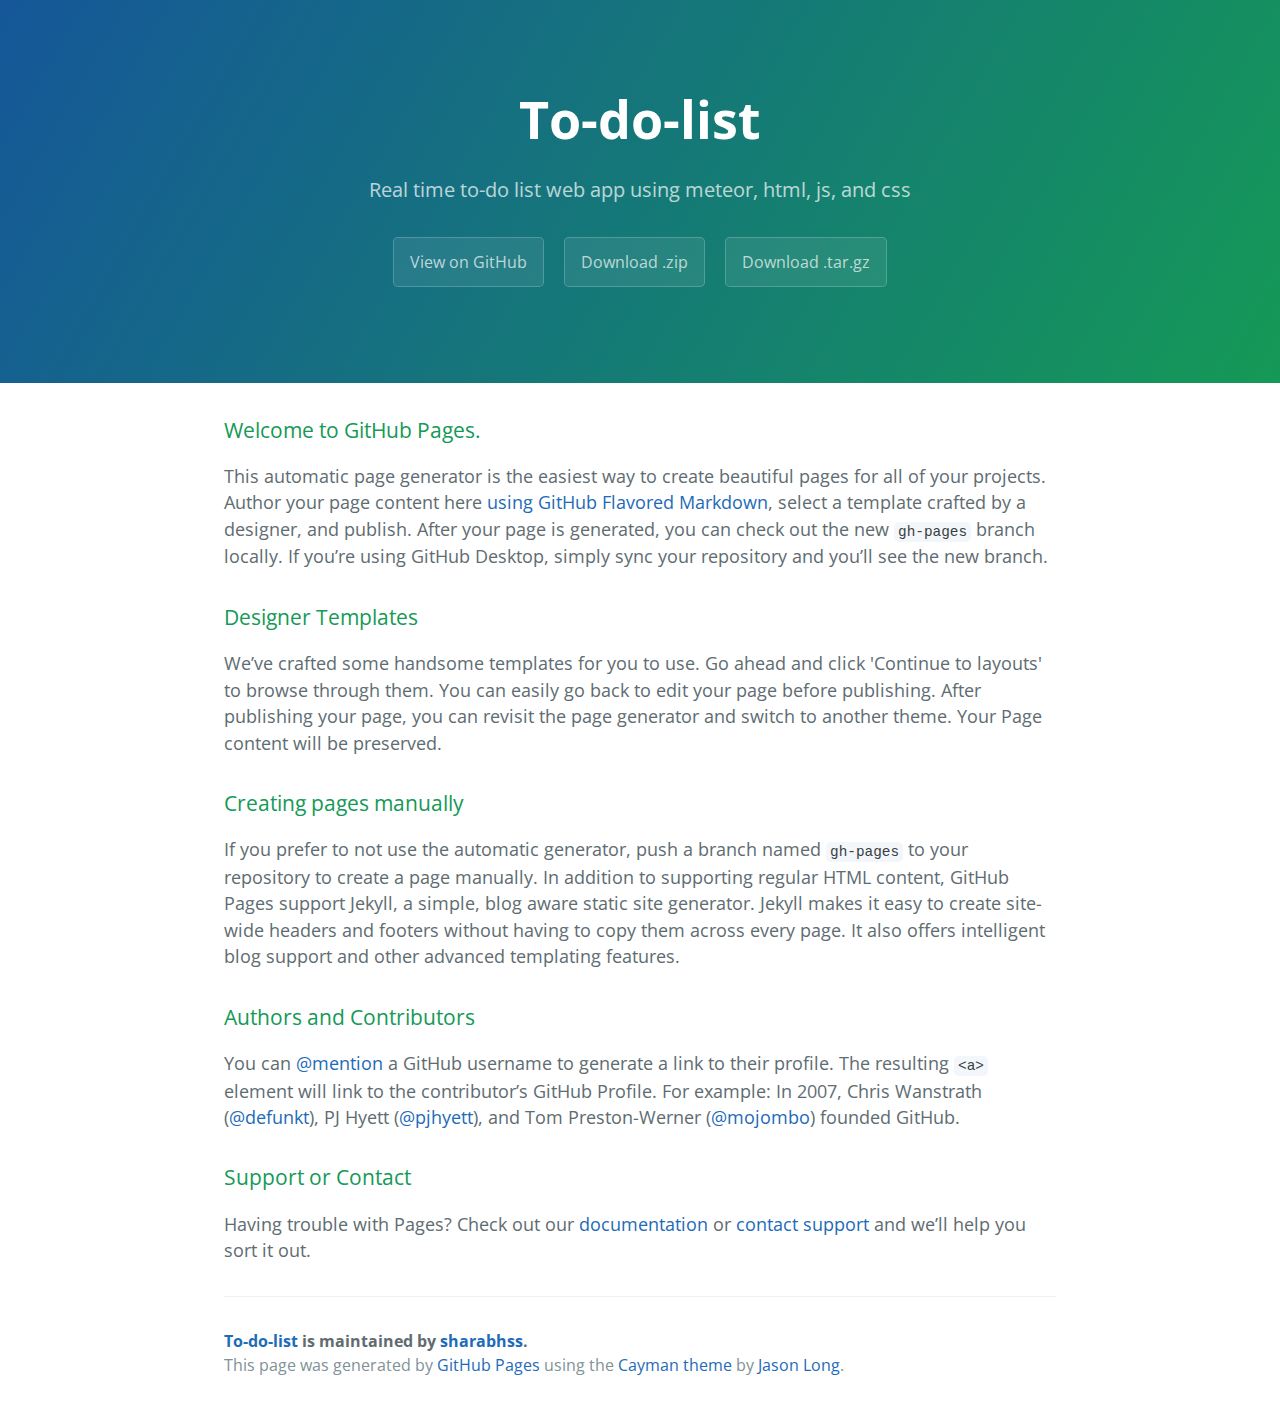
==== index.html @ e19f57f3 "Create gh-pages branch via GitHub" ====
<!DOCTYPE html>
<html lang="en-us">
  <head>
    <meta charset="UTF-8">
    <title>To-do-list by sharabhss</title>
    <meta name="viewport" content="width=device-width, initial-scale=1">
    <link rel="stylesheet" type="text/css" href="stylesheets/normalize.css" media="screen">
    <link href='https://fonts.googleapis.com/css?family=Open+Sans:400,700' rel='stylesheet' type='text/css'>
    <link rel="stylesheet" type="text/css" href="stylesheets/stylesheet.css" media="screen">
    <link rel="stylesheet" type="text/css" href="stylesheets/github-light.css" media="screen">
  </head>
  <body>
    <section class="page-header">
      <h1 class="project-name">To-do-list</h1>
      <h2 class="project-tagline">Real time to-do list web app using meteor, html, js, and css</h2>
      <a href="https://github.com/sharabhss/to-do-list" class="btn">View on GitHub</a>
      <a href="https://github.com/sharabhss/to-do-list/zipball/master" class="btn">Download .zip</a>
      <a href="https://github.com/sharabhss/to-do-list/tarball/master" class="btn">Download .tar.gz</a>
    </section>

    <section class="main-content">
      <h3>
<a id="welcome-to-github-pages" class="anchor" href="#welcome-to-github-pages" aria-hidden="true"><span aria-hidden="true" class="octicon octicon-link"></span></a>Welcome to GitHub Pages.</h3>

<p>This automatic page generator is the easiest way to create beautiful pages for all of your projects. Author your page content here <a href="https://guides.github.com/features/mastering-markdown/">using GitHub Flavored Markdown</a>, select a template crafted by a designer, and publish. After your page is generated, you can check out the new <code>gh-pages</code> branch locally. If you’re using GitHub Desktop, simply sync your repository and you’ll see the new branch.</p>

<h3>
<a id="designer-templates" class="anchor" href="#designer-templates" aria-hidden="true"><span aria-hidden="true" class="octicon octicon-link"></span></a>Designer Templates</h3>

<p>We’ve crafted some handsome templates for you to use. Go ahead and click 'Continue to layouts' to browse through them. You can easily go back to edit your page before publishing. After publishing your page, you can revisit the page generator and switch to another theme. Your Page content will be preserved.</p>

<h3>
<a id="creating-pages-manually" class="anchor" href="#creating-pages-manually" aria-hidden="true"><span aria-hidden="true" class="octicon octicon-link"></span></a>Creating pages manually</h3>

<p>If you prefer to not use the automatic generator, push a branch named <code>gh-pages</code> to your repository to create a page manually. In addition to supporting regular HTML content, GitHub Pages support Jekyll, a simple, blog aware static site generator. Jekyll makes it easy to create site-wide headers and footers without having to copy them across every page. It also offers intelligent blog support and other advanced templating features.</p>

<h3>
<a id="authors-and-contributors" class="anchor" href="#authors-and-contributors" aria-hidden="true"><span aria-hidden="true" class="octicon octicon-link"></span></a>Authors and Contributors</h3>

<p>You can <a href="https://help.github.com/articles/basic-writing-and-formatting-syntax/#mentioning-users-and-teams" class="user-mention">@mention</a> a GitHub username to generate a link to their profile. The resulting <code>&lt;a&gt;</code> element will link to the contributor’s GitHub Profile. For example: In 2007, Chris Wanstrath (<a href="https://github.com/defunkt" class="user-mention">@defunkt</a>), PJ Hyett (<a href="https://github.com/pjhyett" class="user-mention">@pjhyett</a>), and Tom Preston-Werner (<a href="https://github.com/mojombo" class="user-mention">@mojombo</a>) founded GitHub.</p>

<h3>
<a id="support-or-contact" class="anchor" href="#support-or-contact" aria-hidden="true"><span aria-hidden="true" class="octicon octicon-link"></span></a>Support or Contact</h3>

<p>Having trouble with Pages? Check out our <a href="https://help.github.com/pages">documentation</a> or <a href="https://github.com/contact">contact support</a> and we’ll help you sort it out.</p>

      <footer class="site-footer">
        <span class="site-footer-owner"><a href="https://github.com/sharabhss/to-do-list">To-do-list</a> is maintained by <a href="https://github.com/sharabhss">sharabhss</a>.</span>

        <span class="site-footer-credits">This page was generated by <a href="https://pages.github.com">GitHub Pages</a> using the <a href="https://github.com/jasonlong/cayman-theme">Cayman theme</a> by <a href="https://twitter.com/jasonlong">Jason Long</a>.</span>
      </footer>

    </section>

  
  </body>
</html>
---- stylesheets/stylesheet.css ----
* {
  box-sizing: border-box; }

body {
  padding: 0;
  margin: 0;
  font-family: "Open Sans", "Helvetica Neue", Helvetica, Arial, sans-serif;
  font-size: 16px;
  line-height: 1.5;
  color: #606c71; }

a {
  color: #1e6bb8;
  text-decoration: none; }
  a:hover {
    text-decoration: underline; }

.btn {
  display: inline-block;
  margin-bottom: 1rem;
  color: rgba(255, 255, 255, 0.7);
  background-color: rgba(255, 255, 255, 0.08);
  border-color: rgba(255, 255, 255, 0.2);
  border-style: solid;
  border-width: 1px;
  border-radius: 0.3rem;
  transition: color 0.2s, background-color 0.2s, border-color 0.2s; }
  .btn + .btn {
    margin-left: 1rem; }

.btn:hover {
  color: rgba(255, 255, 255, 0.8);
  text-decoration: none;
  background-color: rgba(255, 255, 255, 0.2);
  border-color: rgba(255, 255, 255, 0.3); }

@media screen and (min-width: 64em) {
  .btn {
    padding: 0.75rem 1rem; } }

@media screen and (min-width: 42em) and (max-width: 64em) {
  .btn {
    padding: 0.6rem 0.9rem;
    font-size: 0.9rem; } }

@media screen and (max-width: 42em) {
  .btn {
    display: block;
    width: 100%;
    padding: 0.75rem;
    font-size: 0.9rem; }
    .btn + .btn {
      margin-top: 1rem;
      margin-left: 0; } }

.page-header {
  color: #fff;
  text-align: center;
  background-color: #159957;
  background-image: linear-gradient(120deg, #155799, #159957); }

@media screen and (min-width: 64em) {
  .page-header {
    padding: 5rem 6rem; } }

@media screen and (min-width: 42em) and (max-width: 64em) {
  .page-header {
    padding: 3rem 4rem; } }

@media screen and (max-width: 42em) {
  .page-header {
    padding: 2rem 1rem; } }

.project-name {
  margin-top: 0;
  margin-bottom: 0.1rem; }

@media screen and (min-width: 64em) {
  .project-name {
    font-size: 3.25rem; } }

@media screen and (min-width: 42em) and (max-width: 64em) {
  .project-name {
    font-size: 2.25rem; } }

@media screen and (max-width: 42em) {
  .project-name {
    font-size: 1.75rem; } }

.project-tagline {
  margin-bottom: 2rem;
  font-weight: normal;
  opacity: 0.7; }

@media screen and (min-width: 64em) {
  .project-tagline {
    font-size: 1.25rem; } }

@media screen and (min-width: 42em) and (max-width: 64em) {
  .project-tagline {
    font-size: 1.15rem; } }

@media screen and (max-width: 42em) {
  .project-tagline {
    font-size: 1rem; } }

.main-content :first-child {
  margin-top: 0; }
.main-content img {
  max-width: 100%; }
.main-content h1, .main-content h2, .main-content h3, .main-content h4, .main-content h5, .main-content h6 {
  margin-top: 2rem;
  margin-bottom: 1rem;
  font-weight: normal;
  color: #159957; }
.main-content p {
  margin-bottom: 1em; }
.main-content code {
  padding: 2px 4px;
  font-family: Consolas, "Liberation Mono", Menlo, Courier, monospace;
  font-size: 0.9rem;
  color: #383e41;
  background-color: #f3f6fa;
  border-radius: 0.3rem; }
.main-content pre {
  padding: 0.8rem;
  margin-top: 0;
  margin-bottom: 1rem;
  font: 1rem Consolas, "Liberation Mono", Menlo, Courier, monospace;
  color: #567482;
  word-wrap: normal;
  background-color: #f3f6fa;
  border: solid 1px #dce6f0;
  border-radius: 0.3rem; }
  .main-content pre > code {
    padding: 0;
    margin: 0;
    font-size: 0.9rem;
    color: #567482;
    word-break: normal;
    white-space: pre;
    background: transparent;
    border: 0; }
.main-content .highlight {
  margin-bottom: 1rem; }
  .main-content .highlight pre {
    margin-bottom: 0;
    word-break: normal; }
.main-content .highlight pre, .main-content pre {
  padding: 0.8rem;
  overflow: auto;
  font-size: 0.9rem;
  line-height: 1.45;
  border-radius: 0.3rem; }
.main-content pre code, .main-content pre tt {
  display: inline;
  max-width: initial;
  padding: 0;
  margin: 0;
  overflow: initial;
  line-height: inherit;
  word-wrap: normal;
  background-color: transparent;
  border: 0; }
  .main-content pre code:before, .main-content pre code:after, .main-content pre tt:before, .main-content pre tt:after {
    content: normal; }
.main-content ul, .main-content ol {
  margin-top: 0; }
.main-content blockquote {
  padding: 0 1rem;
  margin-left: 0;
  color: #819198;
  border-left: 0.3rem solid #dce6f0; }
  .main-content blockquote > :first-child {
    margin-top: 0; }
  .main-content blockquote > :last-child {
    margin-bottom: 0; }
.main-content table {
  display: block;
  width: 100%;
  overflow: auto;
  word-break: normal;
  word-break: keep-all; }
  .main-content table th {
    font-weight: bold; }
  .main-content table th, .main-content table td {
    padding: 0.5rem 1rem;
    border: 1px solid #e9ebec; }
.main-content dl {
  padding: 0; }
  .main-content dl dt {
    padding: 0;
    margin-top: 1rem;
    font-size: 1rem;
    font-weight: bold; }
  .main-content dl dd {
    padding: 0;
    margin-bottom: 1rem; }
.main-content hr {
  height: 2px;
  padding: 0;
  margin: 1rem 0;
  background-color: #eff0f1;
  border: 0; }

@media screen and (min-width: 64em) {
  .main-content {
    max-width: 64rem;
    padding: 2rem 6rem;
    margin: 0 auto;
    font-size: 1.1rem; } }

@media screen and (min-width: 42em) and (max-width: 64em) {
  .main-content {
    padding: 2rem 4rem;
    font-size: 1.1rem; } }

@media screen and (max-width: 42em) {
  .main-content {
    padding: 2rem 1rem;
    font-size: 1rem; } }

.site-footer {
  padding-top: 2rem;
  margin-top: 2rem;
  border-top: solid 1px #eff0f1; }

.site-footer-owner {
  display: block;
  font-weight: bold; }

.site-footer-credits {
  color: #819198; }

@media screen and (min-width: 64em) {
  .site-footer {
    font-size: 1rem; } }

@media screen and (min-width: 42em) and (max-width: 64em) {
  .site-footer {
    font-size: 1rem; } }

@media screen and (max-width: 42em) {
  .site-footer {
    font-size: 0.9rem; } }
---- stylesheets/github-light.css ----
/*
The MIT License (MIT)

Copyright (c) 2015 GitHub, Inc.

Permission is hereby granted, free of charge, to any person obtaining a copy
of this software and associated documentation files (the "Software"), to deal
in the Software without restriction, including without limitation the rights
to use, copy, modify, merge, publish, distribute, sublicense, and/or sell
copies of the Software, and to permit persons to whom the Software is
furnished to do so, subject to the following conditions:

The above copyright notice and this permission notice shall be included in all
copies or substantial portions of the Software.

THE SOFTWARE IS PROVIDED "AS IS", WITHOUT WARRANTY OF ANY KIND, EXPRESS OR
IMPLIED, INCLUDING BUT NOT LIMITED TO THE WARRANTIES OF MERCHANTABILITY,
FITNESS FOR A PARTICULAR PURPOSE AND NONINFRINGEMENT. IN NO EVENT SHALL THE
AUTHORS OR COPYRIGHT HOLDERS BE LIABLE FOR ANY CLAIM, DAMAGES OR OTHER
LIABILITY, WHETHER IN AN ACTION OF CONTRACT, TORT OR OTHERWISE, ARISING FROM,
OUT OF OR IN CONNECTION WITH THE SOFTWARE OR THE USE OR OTHER DEALINGS IN THE
SOFTWARE.

*/

.pl-c /* comment */ {
  color: #969896;
}

.pl-c1      /* constant, markup.raw, meta.diff.header, meta.module-reference, meta.property-name, support, support.constant, support.variable, variable.other.constant */,
.pl-s .pl-v /* string variable */ {
  color: #0086b3;
}

.pl-e  /* entity */,
.pl-en /* entity.name */ {
  color: #795da3;
}

.pl-s .pl-s1 /* string source */,
.pl-smi      /* storage.modifier.import, storage.modifier.package, storage.type.java, variable.other, variable.parameter.function */ {
  color: #333;
}

.pl-ent /* entity.name.tag */ {
  color: #63a35c;
}

.pl-k /* keyword, storage, storage.type */ {
  color: #a71d5d;
}

.pl-pds              /* punctuation.definition.string, string.regexp.character-class */,
.pl-s                /* string */,
.pl-s .pl-pse .pl-s1 /* string punctuation.section.embedded source */,
.pl-sr               /* string.regexp */,
.pl-sr .pl-cce       /* string.regexp constant.character.escape */,
.pl-sr .pl-sra       /* string.regexp string.regexp.arbitrary-repitition */,
.pl-sr .pl-sre       /* string.regexp source.ruby.embedded */ {
  color: #183691;
}

.pl-v /* variable */ {
  color: #ed6a43;
}

.pl-id /* invalid.deprecated */ {
  color: #b52a1d;
}

.pl-ii /* invalid.illegal */ {
  background-color: #b52a1d;
  color: #f8f8f8;
}

.pl-sr .pl-cce /* string.regexp constant.character.escape */ {
  color: #63a35c;
  font-weight: bold;
}

.pl-ml /* markup.list */ {
  color: #693a17;
}

.pl-mh        /* markup.heading */,
.pl-mh .pl-en /* markup.heading entity.name */,
.pl-ms        /* meta.separator */ {
  color: #1d3e81;
  font-weight: bold;
}

.pl-mq /* markup.quote */ {
  color: #008080;
}

.pl-mi /* markup.italic */ {
  color: #333;
  font-style: italic;
}

.pl-mb /* markup.bold */ {
  color: #333;
  font-weight: bold;
}

.pl-md /* markup.deleted, meta.diff.header.from-file */ {
  background-color: #ffecec;
  color: #bd2c00;
}

.pl-mi1 /* markup.inserted, meta.diff.header.to-file */ {
  background-color: #eaffea;
  color: #55a532;
}

.pl-mdr /* meta.diff.range */ {
  color: #795da3;
  font-weight: bold;
}

.pl-mo /* meta.output */ {
  color: #1d3e81;
}
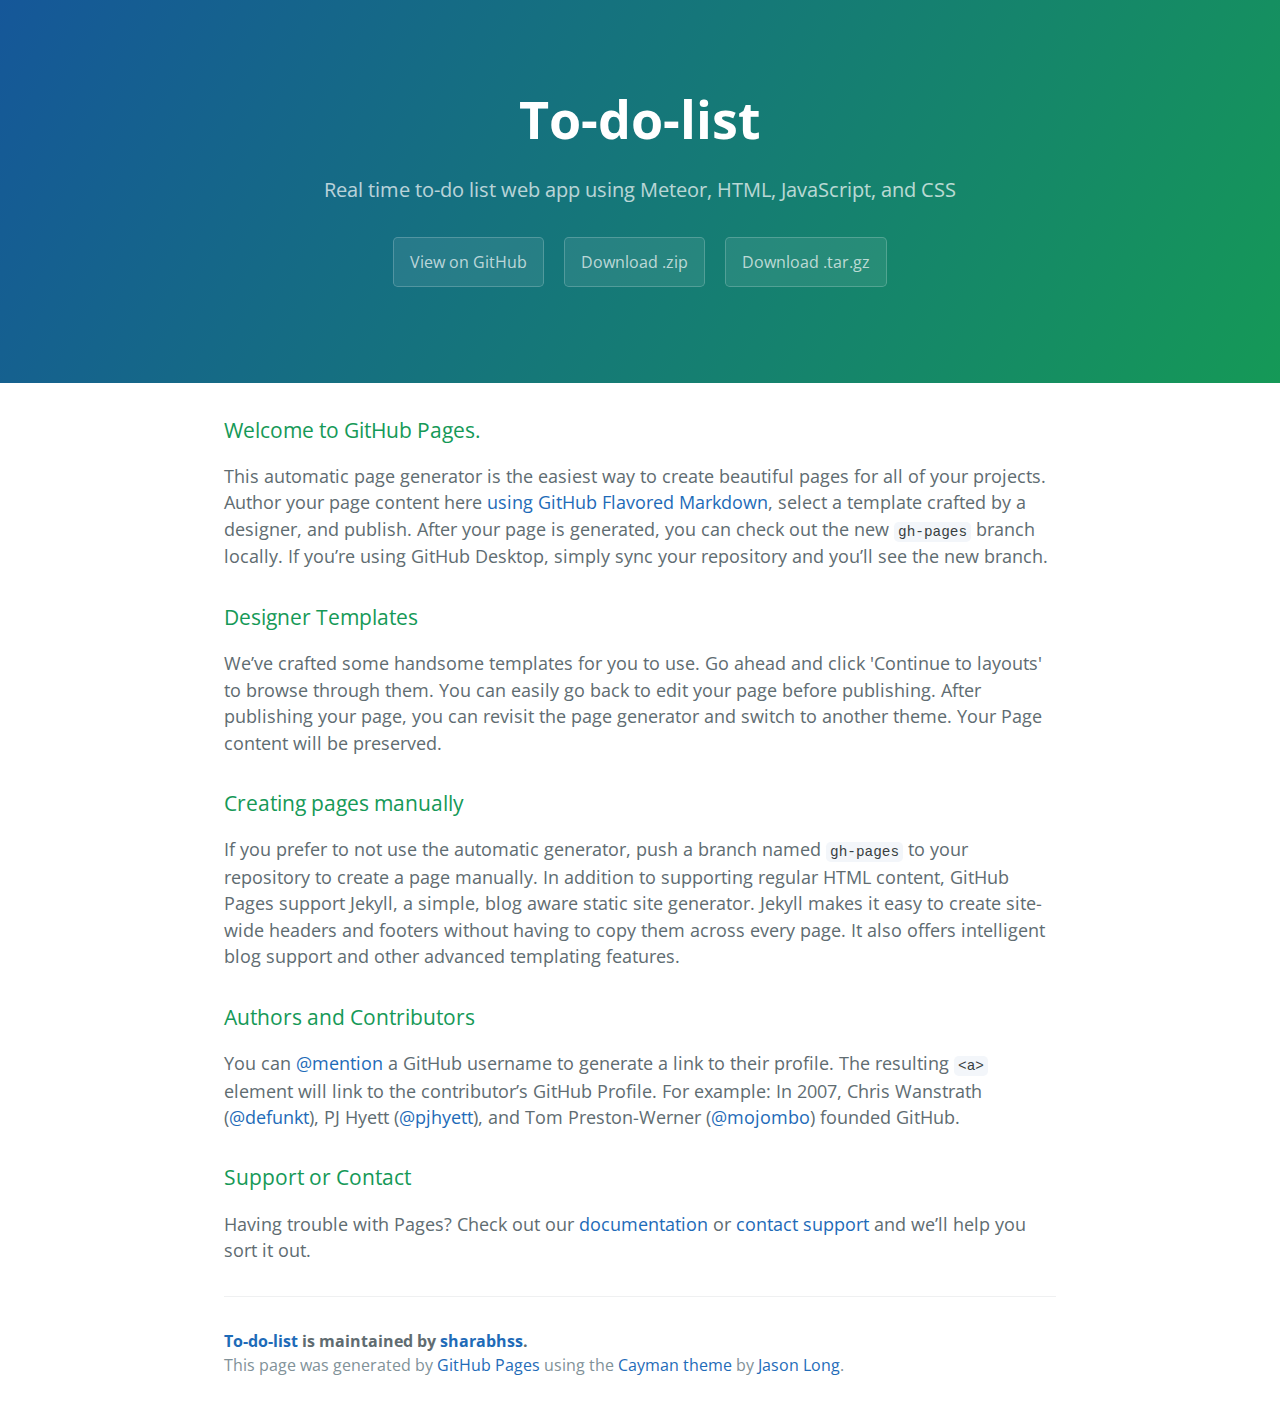
==== commit 21cf1173: "Create gh-pages branch via GitHub" ====
--- a/index.html
+++ b/index.html
@@ -12,7 +12,7 @@
   <body>
     <section class="page-header">
       <h1 class="project-name">To-do-list</h1>
-      <h2 class="project-tagline">Real time to-do list web app using meteor, html, js, and css</h2>
+      <h2 class="project-tagline">Real time to-do list web app using Meteor, HTML, JavaScript, and CSS</h2>
       <a href="https://github.com/sharabhss/to-do-list" class="btn">View on GitHub</a>
       <a href="https://github.com/sharabhss/to-do-list/zipball/master" class="btn">Download .zip</a>
       <a href="https://github.com/sharabhss/to-do-list/tarball/master" class="btn">Download .tar.gz</a>
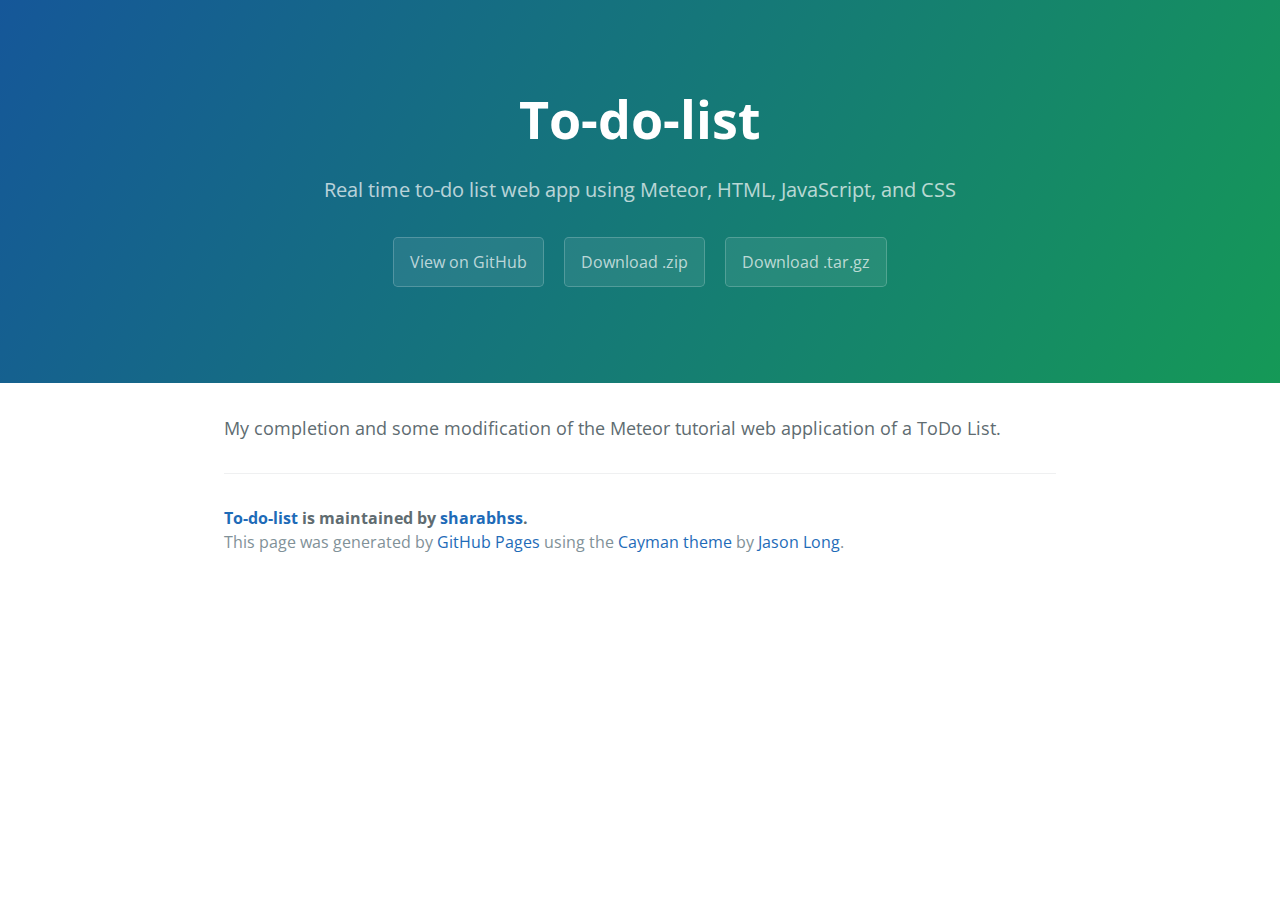
==== commit 68db6af7: "Create gh-pages branch via GitHub" ====
--- a/index.html
+++ b/index.html
@@ -19,30 +19,7 @@
     </section>
 
     <section class="main-content">
-      <h3>
-<a id="welcome-to-github-pages" class="anchor" href="#welcome-to-github-pages" aria-hidden="true"><span aria-hidden="true" class="octicon octicon-link"></span></a>Welcome to GitHub Pages.</h3>
-
-<p>This automatic page generator is the easiest way to create beautiful pages for all of your projects. Author your page content here <a href="https://guides.github.com/features/mastering-markdown/">using GitHub Flavored Markdown</a>, select a template crafted by a designer, and publish. After your page is generated, you can check out the new <code>gh-pages</code> branch locally. If you’re using GitHub Desktop, simply sync your repository and you’ll see the new branch.</p>
-
-<h3>
-<a id="designer-templates" class="anchor" href="#designer-templates" aria-hidden="true"><span aria-hidden="true" class="octicon octicon-link"></span></a>Designer Templates</h3>
-
-<p>We’ve crafted some handsome templates for you to use. Go ahead and click 'Continue to layouts' to browse through them. You can easily go back to edit your page before publishing. After publishing your page, you can revisit the page generator and switch to another theme. Your Page content will be preserved.</p>
-
-<h3>
-<a id="creating-pages-manually" class="anchor" href="#creating-pages-manually" aria-hidden="true"><span aria-hidden="true" class="octicon octicon-link"></span></a>Creating pages manually</h3>
-
-<p>If you prefer to not use the automatic generator, push a branch named <code>gh-pages</code> to your repository to create a page manually. In addition to supporting regular HTML content, GitHub Pages support Jekyll, a simple, blog aware static site generator. Jekyll makes it easy to create site-wide headers and footers without having to copy them across every page. It also offers intelligent blog support and other advanced templating features.</p>
-
-<h3>
-<a id="authors-and-contributors" class="anchor" href="#authors-and-contributors" aria-hidden="true"><span aria-hidden="true" class="octicon octicon-link"></span></a>Authors and Contributors</h3>
-
-<p>You can <a href="https://help.github.com/articles/basic-writing-and-formatting-syntax/#mentioning-users-and-teams" class="user-mention">@mention</a> a GitHub username to generate a link to their profile. The resulting <code>&lt;a&gt;</code> element will link to the contributor’s GitHub Profile. For example: In 2007, Chris Wanstrath (<a href="https://github.com/defunkt" class="user-mention">@defunkt</a>), PJ Hyett (<a href="https://github.com/pjhyett" class="user-mention">@pjhyett</a>), and Tom Preston-Werner (<a href="https://github.com/mojombo" class="user-mention">@mojombo</a>) founded GitHub.</p>
-
-<h3>
-<a id="support-or-contact" class="anchor" href="#support-or-contact" aria-hidden="true"><span aria-hidden="true" class="octicon octicon-link"></span></a>Support or Contact</h3>
-
-<p>Having trouble with Pages? Check out our <a href="https://help.github.com/pages">documentation</a> or <a href="https://github.com/contact">contact support</a> and we’ll help you sort it out.</p>
+      <p>My completion and some modification of the Meteor tutorial web application of a ToDo List.</p>
 
       <footer class="site-footer">
         <span class="site-footer-owner"><a href="https://github.com/sharabhss/to-do-list">To-do-list</a> is maintained by <a href="https://github.com/sharabhss">sharabhss</a>.</span>
